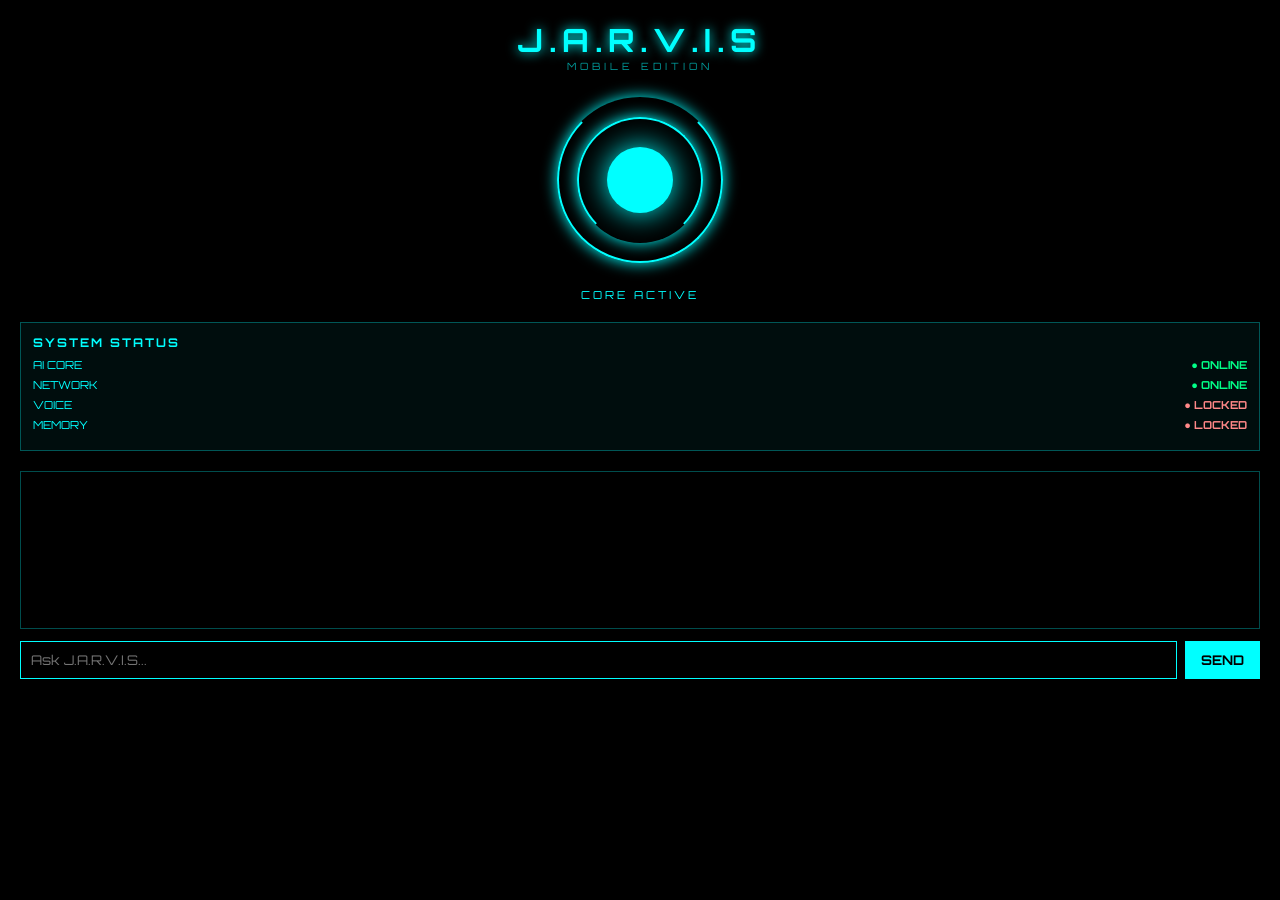
==== frontend/index.html @ 9a60aea2 "Update index.html" ====
<!DOCTYPE html>
<html>
<head>
    <meta charset="UTF-8">
    <meta name="viewport" content="width=device-width, initial-scale=1">
    <title>J.A.R.V.I.S</title>
    <link rel="stylesheet" href="style.css">
</head>
<body>

    <header>
        <h1>J.A.R.V.I.S</h1>
        <p>MOBILE EDITION</p>
    </header>

    <div class="core">
        <div class="ring r1"></div>
        <div class="ring r2"></div>
        <div class="center"></div>
    </div>

    <p class="core-text">CORE ACTIVE</p>

    <div class="status">
        <h2>SYSTEM STATUS</h2>

        <div class="row">
            <span>AI CORE</span>
            <b class="on">● ONLINE</b>
        </div>

        <div class="row">
            <span>NETWORK</span>
            <b class="on">● ONLINE</b>
        </div>

        <div class="row">
            <span>VOICE</span>
            <b class="off">● LOCKED</b>
        </div>

        <div class="row">
            <span>MEMORY</span>
            <b class="off">● LOCKED</b>
        </div>
    </div>

    <div class="chat" id="chat"></div>

    <div class="input-area">
        <input id="msg" placeholder="Ask J.A.R.V.I.S...">
        <button id="send">SEND</button>
    </div>

    <script src="script.js"></script>

</body>
</html>
---- frontend/style.css ----
@import url('https://fonts.googleapis.com/css2?family=Orbitron:wght@400;700&display=swap');

*{margin:0;padding:0;box-sizing:border-box;font-family:'Orbitron'}
body{background:#000;color:#0ff;padding:20px}
header{text-align:center}
header h1{letter-spacing:6px;text-shadow:0 0 12px #0ff}
header p{font-size:10px;letter-spacing:4px;opacity:.6}

.core{position:relative;width:166px;height:166px;margin:25px auto}
.ring{position:absolute;border:2px solid #0ff;border-radius:50%;box-shadow:0 0 15px #0ff}
.r1{inset:0;border-top-color:transparent;animation:spin 3s linear infinite}
.r2{inset:20px;border-bottom-color:transparent;animation:spin 2s linear infinite reverse}
.center{position:absolute;inset:50px;background:#0ff;border-radius:50%;box-shadow:0 0 30px #0ff;animation:pulse 1.5s infinite}
@keyframes spin{to{transform:rotate(360deg)}}
@keyframes pulse{50%{opacity:.4}}
.core-text{text-align:center;font-size:11px;letter-spacing:3px}

.status{border:1px solid rgba(0,255,255,.3);background:rgba(0,255,255,.05);padding:12px;margin:20px 0}
.status h2{font-size:12px;letter-spacing:2px;margin-bottom:8px}
.row{display:flex;justify-content:space-between;font-size:11px;margin:6px 0}
.on{color:#0f8}.off{color:#f88}

.chat{border:1px solid rgba(0,255,255,.3);height:158px;overflow-y:auto;padding:16px;font-size:12px}
.msg{margin:6px 0;padding:6px;border-left:2px solid #0ff;background:rgba(0,255,255,.08)}
.msg.user{border-left-color:#ff0}

.input-area{display:flex;gap:8px;margin-top:12px}
input{flex:1;background:#000;border:1px solid #0ff;color:#0ff;padding:10px}
button{background:#0ff;color:#000;border:none;padding:10px 16px;font-weight:bold}
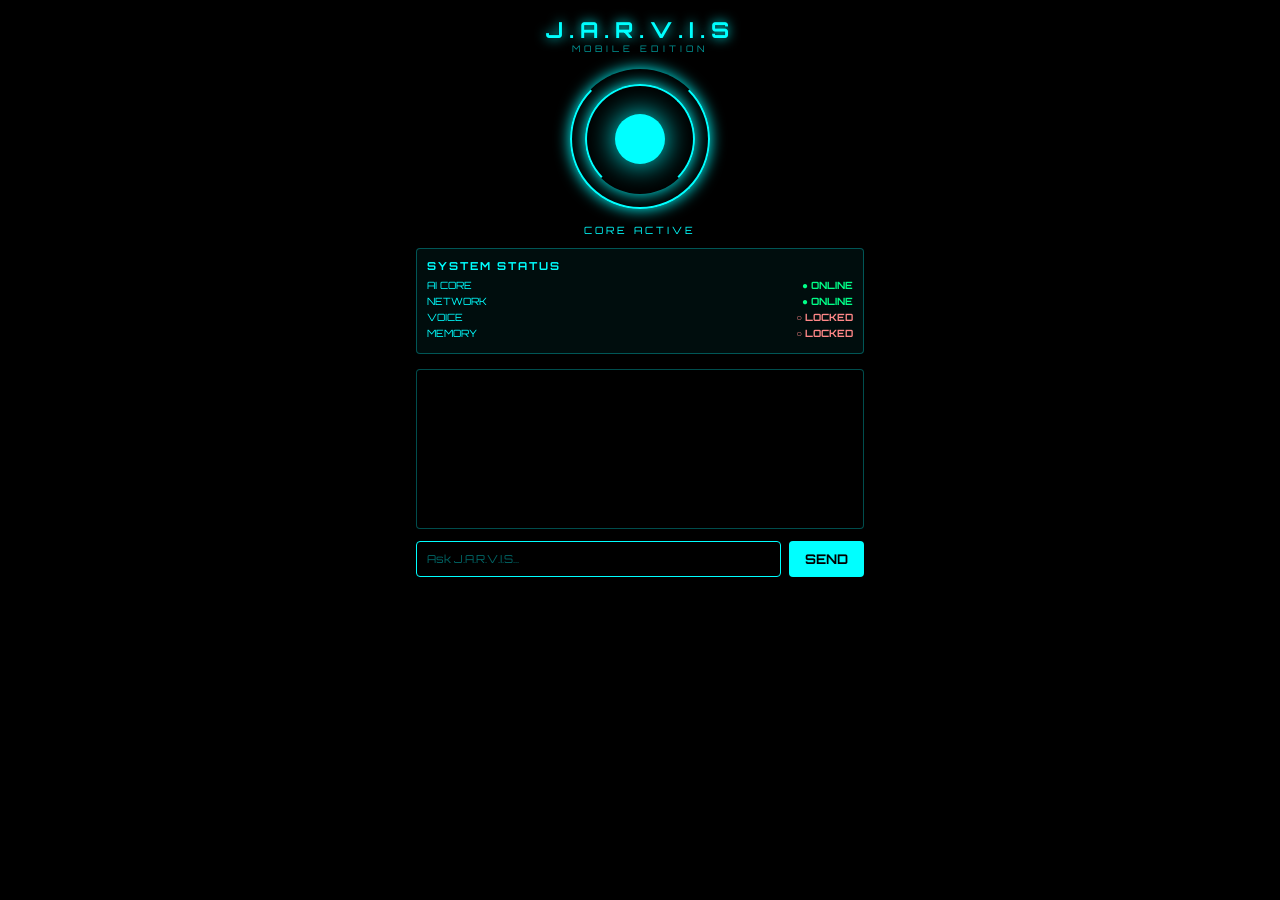
==== commit c0a08fd4: "Update index.html" ====
--- a/frontend/index.html
+++ b/frontend/index.html
@@ -1,59 +1,31 @@
 <!DOCTYPE html>
 <html>
 <head>
-    <meta charset="UTF-8">
-    <meta name="viewport" content="width=device-width, initial-scale=1">
-    <title>J.A.R.V.I.S</title>
-    <link rel="stylesheet" href="style.css">
+<meta charset="UTF-8">
+<meta name="viewport" content="width=device-width, initial-scale=1">
+<title>J.A.R.V.I.S</title>
+<link rel="stylesheet" href="style.css">
 </head>
 <body>
-
-    <header>
-        <h1>J.A.R.V.I.S</h1>
-        <p>MOBILE EDITION</p>
-    </header>
-
-    <div class="core">
-        <div class="ring r1"></div>
-        <div class="ring r2"></div>
-        <div class="center"></div>
-    </div>
-
-    <p class="core-text">CORE ACTIVE</p>
-
-    <div class="status">
-        <h2>SYSTEM STATUS</h2>
-
-        <div class="row">
-            <span>AI CORE</span>
-            <b class="on">● ONLINE</b>
-        </div>
-
-        <div class="row">
-            <span>NETWORK</span>
-            <b class="on">● ONLINE</b>
-        </div>
-
-        <div class="row">
-            <span>VOICE</span>
-            <b class="off">● LOCKED</b>
-        </div>
-
-        <div class="row">
-            <span>MEMORY</span>
-            <b class="off">● LOCKED</b>
-        </div>
-    </div>
-
-    <div class="chat" id="chat"></div>
-
-    <div class="input-area">
-        <input id="msg" placeholder="Ask J.A.R.V.I.S...">
-        <button id="send">SEND</button>
-    </div>
-
-    <script src="script.js"></script>
-
+<header><h1>J.A.R.V.I.S</h1><p>MOBILE EDITION</p></header>
+<div class="core">
+<div class="ring r1"></div>
+<div class="ring r2"></div>
+<div class="center"></div>
+</div>
+<p class="core-text">CORE ACTIVE</p>
+<div class="status">
+<h2>SYSTEM STATUS</h2>
+<div class="row"><span>AI CORE</span><b class="on">● ONLINE</b></div>
+<div class="row"><span>NETWORK</span><b class="on">● ONLINE</b></div>
+<div class="row"><span>VOICE</span><b class="off">○ LOCKED</b></div>
+<div class="row"><span>MEMORY</span><b class="off">○ LOCKED</b></div>
+</div>
+<div class="chat" id="chat"></div>
+<div class="input-area">
+<input id="msg" placeholder="Ask J.A.R.V.I.S...">
+<button id="send">SEND</button>
+</div>
+<script src="script.js"></script>
 </body>
 </html>
-
--- a/frontend/style.css
+++ b/frontend/style.css
@@ -1,30 +1,76 @@
 @import url('https://fonts.googleapis.com/css2?family=Orbitron:wght@400;700&display=swap');
 
 *{margin:0;padding:0;box-sizing:border-box;font-family:'Orbitron'}
-body{background:#000;color:#0ff;padding:20px}
-header{text-align:center}
-header h1{letter-spacing:6px;text-shadow:0 0 12px #0ff}
-header p{font-size:10px;letter-spacing:4px;opacity:.6}
 
-.core{position:relative;width:166px;height:166px;margin:25px auto}
+body{
+    background:#000;
+    color:#0ff;
+    padding:16px;
+    max-width:480px;
+    margin:0 auto;
+}
+
+header{text-align:center;margin-bottom:10px}
+header h1{letter-spacing:6px;text-shadow:0 0 12px #0ff;font-size:22px}
+header p{font-size:9px;letter-spacing:4px;opacity:.6}
+
+.core{position:relative;width:140px;height:140px;margin:15px auto}
 .ring{position:absolute;border:2px solid #0ff;border-radius:50%;box-shadow:0 0 15px #0ff}
 .r1{inset:0;border-top-color:transparent;animation:spin 3s linear infinite}
-.r2{inset:20px;border-bottom-color:transparent;animation:spin 2s linear infinite reverse}
-.center{position:absolute;inset:50px;background:#0ff;border-radius:50%;box-shadow:0 0 30px #0ff;animation:pulse 1.5s infinite}
+.r2{inset:15px;border-bottom-color:transparent;animation:spin 2s linear infinite reverse}
+.center{position:absolute;inset:45px;background:#0ff;border-radius:50%;box-shadow:0 0 30px #0ff;animation:pulse 1.5s infinite}
 @keyframes spin{to{transform:rotate(360deg)}}
 @keyframes pulse{50%{opacity:.4}}
-.core-text{text-align:center;font-size:11px;letter-spacing:3px}
+.core-text{text-align:center;font-size:10px;letter-spacing:3px;margin-bottom:12px}
 
-.status{border:1px solid rgba(0,255,255,.3);background:rgba(0,255,255,.05);padding:12px;margin:20px 0}
-.status h2{font-size:12px;letter-spacing:2px;margin-bottom:8px}
-.row{display:flex;justify-content:space-between;font-size:11px;margin:6px 0}
+.status{border:1px solid rgba(0,255,255,.3);background:rgba(0,255,255,.05);padding:10px;margin-bottom:15px;border-radius:4px}
+.status h2{font-size:11px;letter-spacing:2px;margin-bottom:6px}
+.row{display:flex;justify-content:space-between;font-size:10px;margin:4px 0}
 .on{color:#0f8}.off{color:#f88}
 
-.chat{border:1px solid rgba(0,255,255,.3);height:158px;overflow-y:auto;padding:16px;font-size:12px}
-.msg{margin:6px 0;padding:6px;border-left:2px solid #0ff;background:rgba(0,255,255,.08)}
-.msg.user{border-left-color:#ff0}
+.chat{
+    border:1px solid rgba(0,255,255,.3);
+    height:160px;
+    overflow-y:auto;
+    padding:12px;
+    font-size:11px;
+    background:rgba(0,0,0,0.5);
+    border-radius:4px;
+}
+
+.msg{
+    margin:6px 0;
+    padding:6px;
+    border-left:2px solid #0ff;
+    background:rgba(0,255,255,.08);
+    word-break:break-word;
+}
+.msg.user{
+    border-left-color:#ff0;
+    color:#ff0;
+}
 
 .input-area{display:flex;gap:8px;margin-top:12px}
-input{flex:1;background:#000;border:1px solid #0ff;color:#0ff;padding:10px}
-button{background:#0ff;color:#000;border:none;padding:10px 16px;font-weight:bold}
 
+input{
+    flex:1;
+    background:#000;
+    border:1px solid #0ff;
+    color:#0ff;
+    padding:10px;
+    font-size:11px;
+    outline:none;
+    border-radius:4px;
+}
+
+input::placeholder{color:rgba(0,255,255,0.4)}
+
+button{
+    background:#0ff;
+    color:#000;
+    border:none;
+    padding:10px 16px;
+    font-weight:bold;
+    cursor:pointer;
+    border-radius:4px;
+}
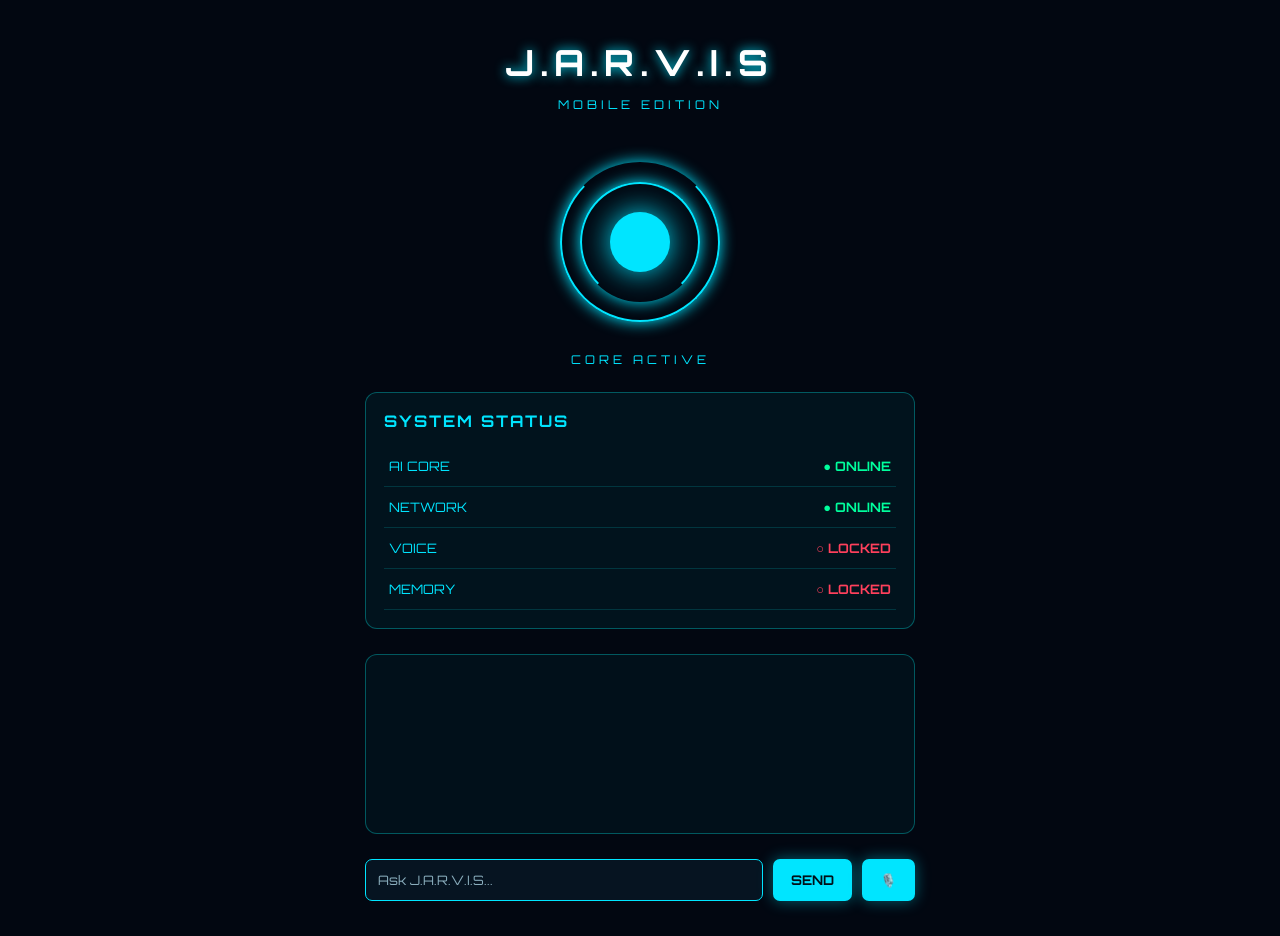
==== commit 1f789200: "Update index.html" ====
--- a/frontend/index.html
+++ b/frontend/index.html
@@ -24,7 +24,7 @@
 <div class="chat" id="chat"></div>
 <div class="input-area">
 <input id="msg" placeholder="Ask J.A.R.V.I.S...">
-<button id="send">SEND</button>
+<button id="send">SEND</button><button id="mic">🎙️</button>
 </div>
 <script src="script.js"></script>
 </body>
--- a/frontend/style.css
+++ b/frontend/style.css
@@ -1,76 +1,211 @@
+
 @import url('https://fonts.googleapis.com/css2?family=Orbitron:wght@400;700&display=swap');
 
-*{margin:0;padding:0;box-sizing:border-box;font-family:'Orbitron'}
-
-body{
-    background:#000;
-    color:#0ff;
-    padding:16px;
-    max-width:480px;
-    margin:0 auto;
-}
-
-header{text-align:center;margin-bottom:10px}
-header h1{letter-spacing:6px;text-shadow:0 0 12px #0ff;font-size:22px}
-header p{font-size:9px;letter-spacing:4px;opacity:.6}
-
-.core{position:relative;width:140px;height:140px;margin:15px auto}
-.ring{position:absolute;border:2px solid #0ff;border-radius:50%;box-shadow:0 0 15px #0ff}
-.r1{inset:0;border-top-color:transparent;animation:spin 3s linear infinite}
-.r2{inset:15px;border-bottom-color:transparent;animation:spin 2s linear infinite reverse}
-.center{position:absolute;inset:45px;background:#0ff;border-radius:50%;box-shadow:0 0 30px #0ff;animation:pulse 1.5s infinite}
-@keyframes spin{to{transform:rotate(360deg)}}
-@keyframes pulse{50%{opacity:.4}}
-.core-text{text-align:center;font-size:10px;letter-spacing:3px;margin-bottom:12px}
-
-.status{border:1px solid rgba(0,255,255,.3);background:rgba(0,255,255,.05);padding:10px;margin-bottom:15px;border-radius:4px}
-.status h2{font-size:11px;letter-spacing:2px;margin-bottom:6px}
-.row{display:flex;justify-content:space-between;font-size:10px;margin:4px 0}
-.on{color:#0f8}.off{color:#f88}
-
-.chat{
-    border:1px solid rgba(0,255,255,.3);
-    height:160px;
-    overflow-y:auto;
-    padding:12px;
-    font-size:11px;
-    background:rgba(0,0,0,0.5);
-    border-radius:4px;
-}
-
-.msg{
-    margin:6px 0;
-    padding:6px;
-    border-left:2px solid #0ff;
-    background:rgba(0,255,255,.08);
-    word-break:break-word;
-}
-.msg.user{
-    border-left-color:#ff0;
-    color:#ff0;
-}
-
-.input-area{display:flex;gap:8px;margin-top:12px}
-
-input{
-    flex:1;
-    background:#000;
-    border:1px solid #0ff;
-    color:#0ff;
-    padding:10px;
-    font-size:11px;
-    outline:none;
-    border-radius:4px;
-}
-
-input::placeholder{color:rgba(0,255,255,0.4)}
-
-button{
-    background:#0ff;
-    color:#000;
-    border:none;
-    padding:10px 16px;
-    font-weight:bold;
-    cursor:pointer;
-    border-radius:4px;
-}
+* {
+  margin: 0;
+  padding: 0;
+  box-sizing: border-box;
+  font-family: 'Orbitron', sans-serif;
+}
+
+body {
+  min-height: 100vh;
+  background: #020711;
+  color: #00e5ff;
+  padding: 20px;
+}
+
+header {
+  text-align: center;
+  padding: 20px 10px;
+}
+
+header h1 {
+  font-size: 36px;
+  letter-spacing: 6px;
+  color: #fff;
+  text-shadow: 0 0 12px #00e5ff;
+}
+
+header p {
+  margin-top: 12px;
+  font-size: 12px;
+  letter-spacing: 4px;
+}
+
+.core {
+  position: relative;
+  width: 160px;
+  height: 160px;
+  margin: 30px auto;
+}
+
+.ring {
+  position: absolute;
+  border: 2px solid #00e5ff;
+  border-radius: 50%;
+  box-shadow: 0 0 15px #00e5ff;
+}
+
+.r1 {
+  inset: 0;
+  border-top-color: transparent;
+  animation: spin 3s linear infinite;
+}
+
+.r2 {
+  inset: 20px;
+  border-bottom-color: transparent;
+  animation: spin 2s linear infinite reverse;
+}
+
+.center {
+  position: absolute;
+  inset: 50px;
+  background: #00e5ff;
+  border-radius: 50%;
+  box-shadow: 0 0 30px #00e5ff;
+  animation: pulse 1.5s infinite;
+}
+
+@keyframes spin {
+  to { transform: rotate(360deg); }
+}
+
+@keyframes pulse {
+  50% { opacity: .4; }
+}
+
+.core-text {
+  text-align: center;
+  font-size: 12px;
+  letter-spacing: 4px;
+}
+
+.status {
+  width: 100%;
+  max-width: 550px;
+  margin: 25px auto;
+  padding: 18px;
+  background: rgba(0,255,255,.05);
+  border: 1px solid rgba(0,255,255,.3);
+  border-radius: 12px;
+}
+
+.status h2 {
+  font-size: 16px;
+  letter-spacing: 2px;
+  margin-bottom: 15px;
+}
+
+.row {
+  display: flex;
+  justify-content: space-between;
+  align-items: center;
+  font-size: 13px;
+  padding: 12px 5px;
+  border-bottom: 1px solid rgba(0,255,255,.15);
+}
+
+.on {
+  color: #00ff9d;
+}
+
+.off {
+  color: #ff405c;
+}
+
+.chat {
+  width: 100%;
+  max-width: 550px;
+  height: 180px;
+  overflow-y: auto;
+  padding: 12px;
+  margin: 25px auto;
+  background: rgba(0,255,255,.04);
+  border: 1px solid rgba(0,255,255,.3);
+  border-radius: 12px;
+  font-size: 12px;
+}
+
+.msg {
+  margin: 8px 0;
+  padding: 8px;
+  border-left: 2px solid #00e5ff;
+  background: rgba(0,255,255,.08);
+}
+
+.msg.user {
+  border-left-color: white;
+}
+
+.input-area {
+  display: flex;
+  gap: 10px;
+  width: 100%;
+  max-width: 550px;
+  margin: 15px auto;
+}
+
+.input-area input {
+  flex: 1;
+  min-width: 0;
+  background: #061421;
+  border: 1px solid #00e5ff;
+  border-radius: 7px;
+  color: #fff;
+  padding: 12px;
+  font-size: 13px;
+  outline: none;
+}
+
+.input-area input::placeholder {
+  color: #8aaebd;
+}
+
+.input-area input:focus {
+  box-shadow: 0 0 12px #00e5ff;
+}
+
+.input-area button {
+  background: #00e5ff;
+  color: #001018;
+  border: none;
+  border-radius: 7px;
+  padding: 12px 18px;
+  font-weight: bold;
+  cursor: pointer;
+  box-shadow: 0 0 15px #00e5ff66;
+}
+
+.input-area button:hover {
+  background: white;
+  box-shadow: 0 0 20px #00e5ff;
+}
+
+@media(max-width:480px) {
+  body {
+    padding: 12px;
+  }
+
+  header h1 {
+    font-size: 27px;
+  }
+
+  .core {
+    width: 145px;
+    height: 145px;
+  }
+
+  .center {
+    inset: 45px;
+  }
+
+  .status {
+    padding: 14px;
+  }
+
+  .row {
+    font-size: 11px;
+  }
+}
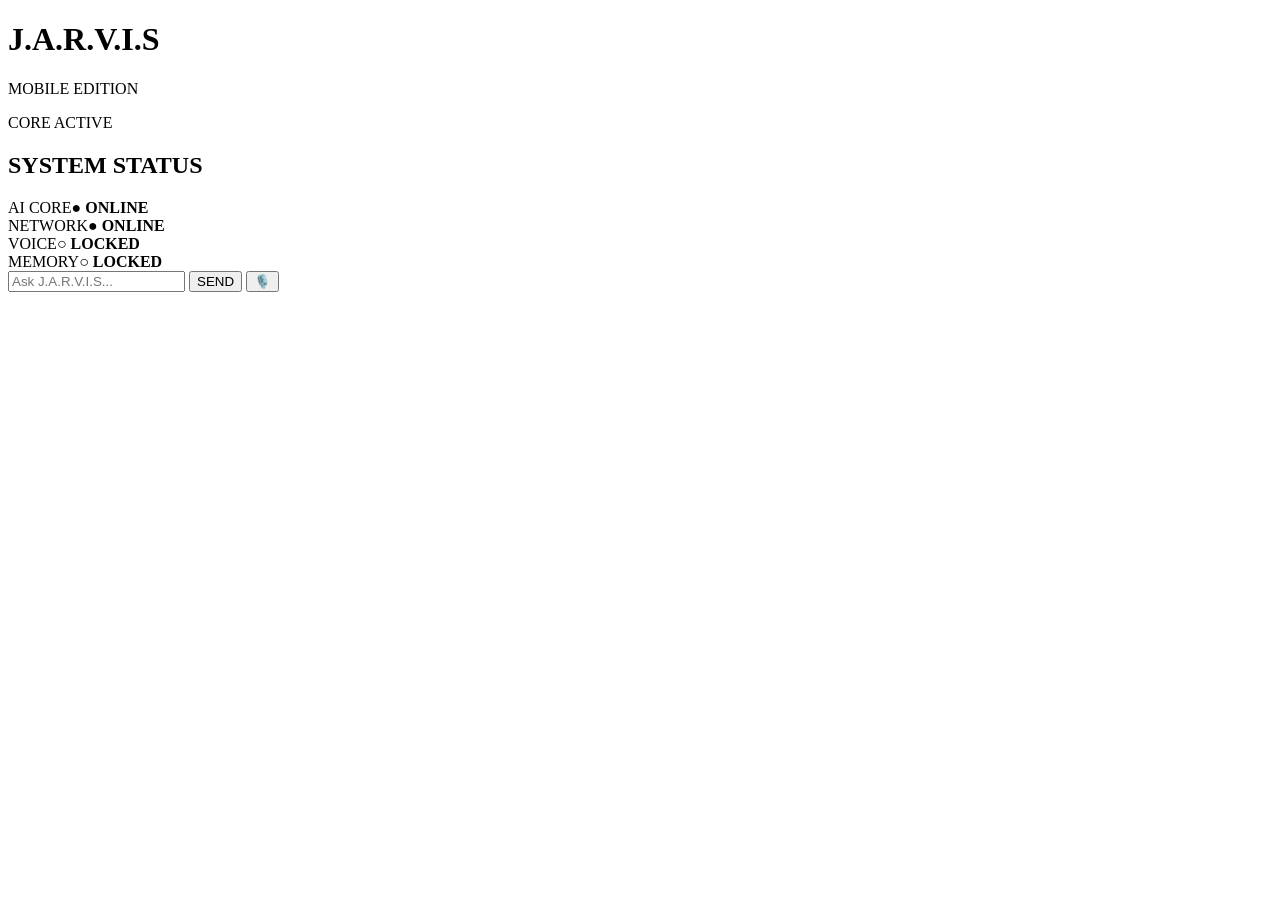
==== commit cd663e55: "Update index.html" ====
--- a/frontend/index.html
+++ b/frontend/index.html
@@ -24,7 +24,7 @@
 <div class="chat" id="chat"></div>
 <div class="input-area">
 <input id="msg" placeholder="Ask J.A.R.V.I.S...">
-<button id="send">SEND</button><button id="mic">🎙️</button>
+<button id="send">SEND</button>  <button id="mic">🎙️</button>
 </div>
 <script src="script.js"></script>
 </body>
--- a/frontend/style.css
+++ b/frontend/style.css
@@ -1,211 +1,30 @@
+@import url('https://fonts.googleapis.com/css2?
+family=Orbitron:wght@400;700&display=swap');
+*{margin:0;padding:0;box-sizing:border-box;font-family:'Orbitron'}
+body{background:#000;color:#0ff;padding:20px}
+header{text-align:center}
+header h1{letter-spacing:6px;text-shadow:0 0 12px #0ff}
+header p{font-size:10px;letter-spacing:4px;opacity:.6}
+.core{position:relative;width:160px;height:160px;margin:25px auto}
+.ring{position:absolute;border:2px solid #0ff;border-radius:50%;box-shadow:0 0 15px #0ff}
+.r1{inset:0;border-top-color:transparent;animation:spin 3s linear infinite}
+.r2{inset:20px;border-bottom-color:transparent;animation:spin 2s linear infinite reverse}
+.center{position:absolute;inset:50px;background:#0ff;border-radius:50%;box-shadow:0 0
+30px #0ff;animation:pulse 1.5s infinite}
+@keyframes spin{to{transform:rotate(360deg)}}
+@keyframes pulse{50%{opacity:.4}}
+.core-text{text-align:center;font-size:11px;letter-spacing:3px}
+.status{border:1px solid rgba(0,255,255,.3);background:rgba(0,255,255,.05);padding:
+12px;margin:20px 0}
+.status h2{font-size:12px;letter-spacing:2px;margin-bottom:8px}
+.row{display:flex;justify-content:space-between;font-size:11px;margin:6px 0}
+.on{color:#0f0}.off{color:#f00}
 
-@import url('https://fonts.googleapis.com/css2?family=Orbitron:wght@400;700&display=swap');
+.chat{border:1px solid rgba(0,255,255,.3);height:150px;overflow-y:auto;padding:10px;font-
+size:12px}
 
-* {
-  margin: 0;
-  padding: 0;
-  box-sizing: border-box;
-  font-family: 'Orbitron', sans-serif;
-}
-
-body {
-  min-height: 100vh;
-  background: #020711;
-  color: #00e5ff;
-  padding: 20px;
-}
-
-header {
-  text-align: center;
-  padding: 20px 10px;
-}
-
-header h1 {
-  font-size: 36px;
-  letter-spacing: 6px;
-  color: #fff;
-  text-shadow: 0 0 12px #00e5ff;
-}
-
-header p {
-  margin-top: 12px;
-  font-size: 12px;
-  letter-spacing: 4px;
-}
-
-.core {
-  position: relative;
-  width: 160px;
-  height: 160px;
-  margin: 30px auto;
-}
-
-.ring {
-  position: absolute;
-  border: 2px solid #00e5ff;
-  border-radius: 50%;
-  box-shadow: 0 0 15px #00e5ff;
-}
-
-.r1 {
-  inset: 0;
-  border-top-color: transparent;
-  animation: spin 3s linear infinite;
-}
-
-.r2 {
-  inset: 20px;
-  border-bottom-color: transparent;
-  animation: spin 2s linear infinite reverse;
-}
-
-.center {
-  position: absolute;
-  inset: 50px;
-  background: #00e5ff;
-  border-radius: 50%;
-  box-shadow: 0 0 30px #00e5ff;
-  animation: pulse 1.5s infinite;
-}
-
-@keyframes spin {
-  to { transform: rotate(360deg); }
-}
-
-@keyframes pulse {
-  50% { opacity: .4; }
-}
-
-.core-text {
-  text-align: center;
-  font-size: 12px;
-  letter-spacing: 4px;
-}
-
-.status {
-  width: 100%;
-  max-width: 550px;
-  margin: 25px auto;
-  padding: 18px;
-  background: rgba(0,255,255,.05);
-  border: 1px solid rgba(0,255,255,.3);
-  border-radius: 12px;
-}
-
-.status h2 {
-  font-size: 16px;
-  letter-spacing: 2px;
-  margin-bottom: 15px;
-}
-
-.row {
-  display: flex;
-  justify-content: space-between;
-  align-items: center;
-  font-size: 13px;
-  padding: 12px 5px;
-  border-bottom: 1px solid rgba(0,255,255,.15);
-}
-
-.on {
-  color: #00ff9d;
-}
-
-.off {
-  color: #ff405c;
-}
-
-.chat {
-  width: 100%;
-  max-width: 550px;
-  height: 180px;
-  overflow-y: auto;
-  padding: 12px;
-  margin: 25px auto;
-  background: rgba(0,255,255,.04);
-  border: 1px solid rgba(0,255,255,.3);
-  border-radius: 12px;
-  font-size: 12px;
-}
-
-.msg {
-  margin: 8px 0;
-  padding: 8px;
-  border-left: 2px solid #00e5ff;
-  background: rgba(0,255,255,.08);
-}
-
-.msg.user {
-  border-left-color: white;
-}
-
-.input-area {
-  display: flex;
-  gap: 10px;
-  width: 100%;
-  max-width: 550px;
-  margin: 15px auto;
-}
-
-.input-area input {
-  flex: 1;
-  min-width: 0;
-  background: #061421;
-  border: 1px solid #00e5ff;
-  border-radius: 7px;
-  color: #fff;
-  padding: 12px;
-  font-size: 13px;
-  outline: none;
-}
-
-.input-area input::placeholder {
-  color: #8aaebd;
-}
-
-.input-area input:focus {
-  box-shadow: 0 0 12px #00e5ff;
-}
-
-.input-area button {
-  background: #00e5ff;
-  color: #001018;
-  border: none;
-  border-radius: 7px;
-  padding: 12px 18px;
-  font-weight: bold;
-  cursor: pointer;
-  box-shadow: 0 0 15px #00e5ff66;
-}
-
-.input-area button:hover {
-  background: white;
-  box-shadow: 0 0 20px #00e5ff;
-}
-
-@media(max-width:480px) {
-  body {
-    padding: 12px;
-  }
-
-  header h1 {
-    font-size: 27px;
-  }
-
-  .core {
-    width: 145px;
-    height: 145px;
-  }
-
-  .center {
-    inset: 45px;
-  }
-
-  .status {
-    padding: 14px;
-  }
-
-  .row {
-    font-size: 11px;
-  }
-}
+.msg{margin:6px 0;padding:6px;border-left:2px solid #0ff;background:rgba(0,255,255,.08)}
+.msg.user{border-left-color:#fff}
+.input-area{display:flex;gap:8px;margin-top:12px}
+input{flex:1;background:#000;border:1px solid #0ff;color:#0ff;padding:10px}
+button{background:#0ff;color:#000;border:none;padding:10px 16px;font-weight:bold}
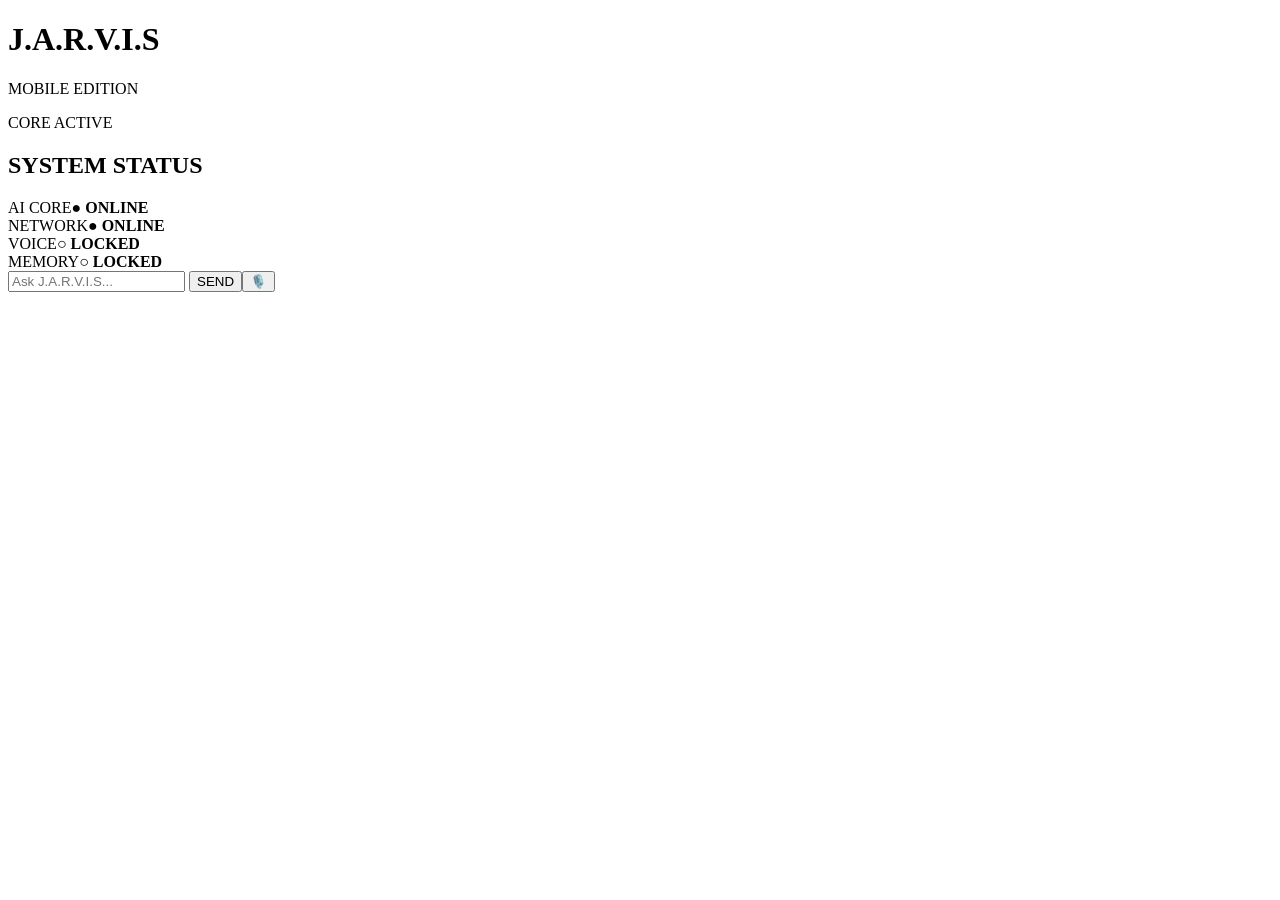
==== commit 12cacae3: "Update index.html" ====
--- a/frontend/index.html
+++ b/frontend/index.html
@@ -24,7 +24,7 @@
 <div class="chat" id="chat"></div>
 <div class="input-area">
 <input id="msg" placeholder="Ask J.A.R.V.I.S...">
-<button id="send">SEND</button>  <button id="mic">🎙️</button>
+<button id="send">SEND</button><button id="mic-btn">️🎙️</button>
 </div>
 <script src="script.js"></script>
 </body>
